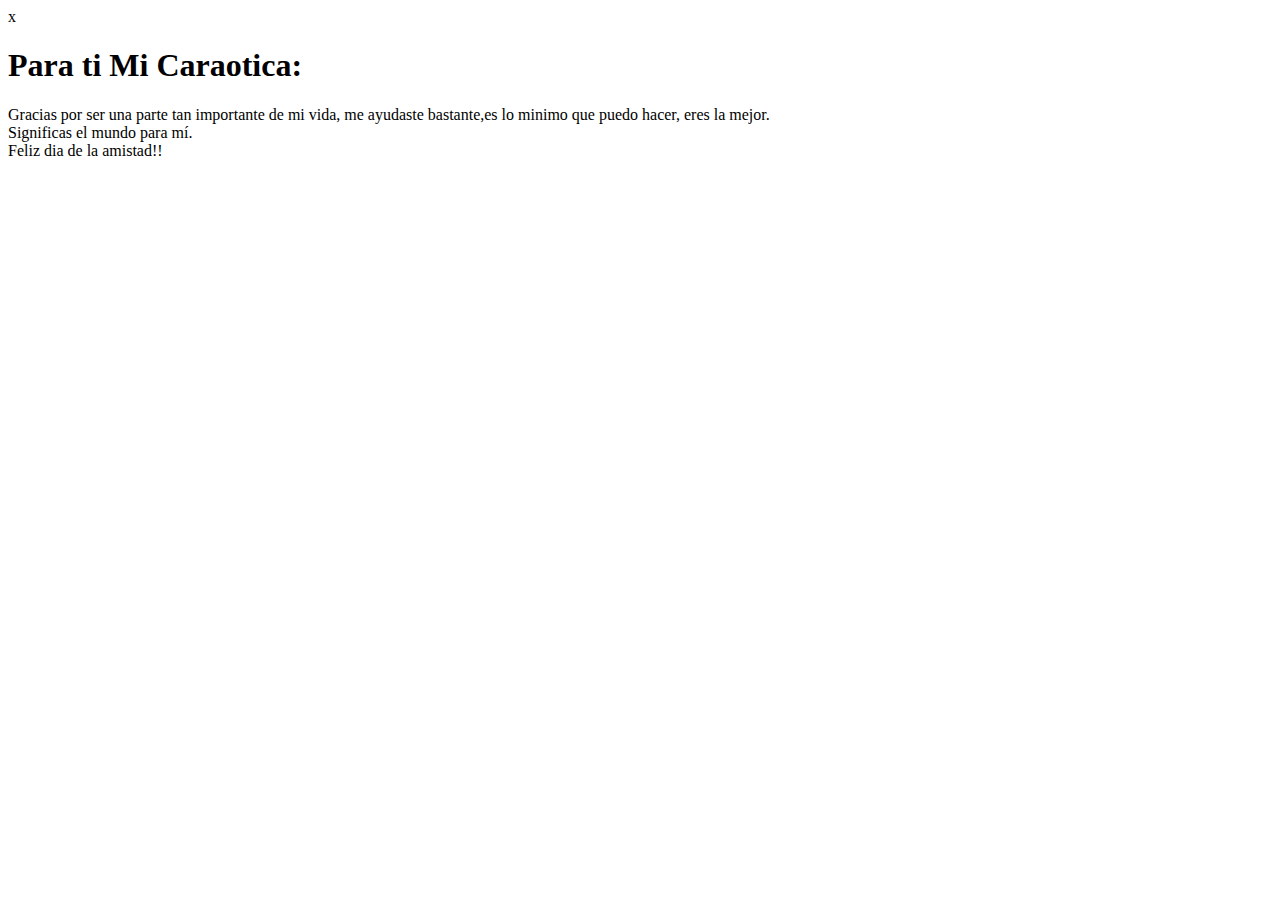
==== DATOS/FLORES.html @ 3b5635d1 "Update FLORES.html" ====
<!DOCTYPE html>
<html lang="en">
<head>
    <meta charset="UTF-8">
    <meta http-equiv="X-UA-Compatible" content="IE=edge">
    <meta name="viewport" content="width=device-width, initial-scale=1.0">
    <link rel="stylesheet" href="css/main.css">
    <link rel="icon" href="img/flowers.png" type="image/x-icon">
    <title>FLORES</title>
</head>

<body class="container">
    <audio src="/DATOS/img/Floricienta.mp3" autoplay loop>
    Tu navegador no soporta el elemento de audio.
    </audio>
    <div class="night"></div>
    <div class="flowers">
      <div class="flower flower--1">
        <div class="flower__leafs flower__leafs--1">
          <div class="flower__leaf flower__leaf--1"></div>
          <div class="flower__leaf flower__leaf--2"></div>
          <div class="flower__leaf flower__leaf--3"></div>
          <div class="flower__leaf flower__leaf--4"></div>
          <div class="flower__white-circle"></div>
  
          <div class="flower__light flower__light--1"></div>
          <div class="flower__light flower__light--2"></div>
          <div class="flower__light flower__light--3"></div>
          <div class="flower__light flower__light--4"></div>
          <div class="flower__light flower__light--5"></div>
          <div class="flower__light flower__light--6"></div>
          <div class="flower__light flower__light--7"></div>
          <div class="flower__light flower__light--8"></div>
        </div>
        <div class="flower__line">
          <div class="flower__line__leaf flower__line__leaf--1"></div>
          <div class="flower__line__leaf flower__line__leaf--2"></div>
          <div class="flower__line__leaf flower__line__leaf--3"></div>
          <div class="flower__line__leaf flower__line__leaf--4"></div>
          <div class="flower__line__leaf flower__line__leaf--5"></div>
          <div class="flower__line__leaf flower__line__leaf--6"></div>
        </div>
      </div>
  
      <div class="flower flower--2">
        <div class="flower__leafs flower__leafs--2">
          <div class="flower__leaf flower__leaf--1"></div>
          <div class="flower__leaf flower__leaf--2"></div>
          <div class="flower__leaf flower__leaf--3"></div>
          <div class="flower__leaf flower__leaf--4"></div>
          <div class="flower__white-circle"></div>
  
          <div class="flower__light flower__light--1"></div>
          <div class="flower__light flower__light--2"></div>
          <div class="flower__light flower__light--3"></div>
          <div class="flower__light flower__light--4"></div>
          <div class="flower__light flower__light--5"></div>
          <div class="flower__light flower__light--6"></div>
          <div class="flower__light flower__light--7"></div>
          <div class="flower__light flower__light--8"></div>
        </div>
        <div class="flower__line">
          <div class="flower__line__leaf flower__line__leaf--1"></div>
          <div class="flower__line__leaf flower__line__leaf--2"></div>
          <div class="flower__line__leaf flower__line__leaf--3"></div>
          <div class="flower__line__leaf flower__line__leaf--4"></div>
        </div>
      </div>
  
      <div class="flower flower--3">
        <div class="flower__leafs flower__leafs--3">
          <div class="flower__leaf flower__leaf--1"></div>
          <div class="flower__leaf flower__leaf--2"></div>
          <div class="flower__leaf flower__leaf--3"></div>
          <div class="flower__leaf flower__leaf--4"></div>
          <div class="flower__white-circle"></div>
  
          <div class="flower__light flower__light--1"></div>
          <div class="flower__light flower__light--2"></div>
          <div class="flower__light flower__light--3"></div>
          <div class="flower__light flower__light--4"></div>
          <div class="flower__light flower__light--5"></div>
          <div class="flower__light flower__light--6"></div>
          <div class="flower__light flower__light--7"></div>
          <div class="flower__light flower__light--8"></div>
        </div>
        <div class="flower__line">
          <div class="flower__line__leaf flower__line__leaf--1"></div>
          <div class="flower__line__leaf flower__line__leaf--2"></div>
          <div class="flower__line__leaf flower__line__leaf--3"></div>
          <div class="flower__line__leaf flower__line__leaf--4"></div>
        </div>
      </div>

      <!-- Nueva flor añadida -->
      <div class="flower flower--4">
        <div class="flower__leafs flower__leafs--4">
          <div class="flower__leaf flower__leaf--1"></div>
          <div class="flower__leaf flower__leaf--2"></div>
          <div class="flower__leaf flower__leaf--3"></div>
          <div class="flower__leaf flower__leaf--4"></div>
          <div class="flower__white-circle"></div>
  
          <div class="flower__light flower__light--1"></div>
          <div class="flower__light flower__light--2"></div>
          <div class="flower__light flower__light--3"></div>
          <div class="flower__light flower__light--4"></div>
          <div class="flower__light flower__light--5"></div>
          <div class="flower__light flower__light--6"></div>
          <div class="flower__light flower__light--7"></div>
          <div class="flower__light flower__light--8"></div>
        </div>
        <div class="flower__line">
          <div class="flower__line__leaf flower__line__leaf--1"></div>
          <div class="flower__line__leaf flower__line__leaf--2"></div>
          <div class="flower__line__leaf flower__line__leaf--3"></div>
          <div class="flower__line__leaf flower__line__leaf--4"></div>
        </div>
      </div>
  
      <div class="grow-ans" style="--d:1.2s">
        <div class="flower__g-long">
          <div class="flower__g-long__top"></div>
          <div class="flower__g-long__bottom"></div>
        </div>
      </div>
  
      <div class="growing-grass">
        <div class="flower__grass flower__grass--1">
          <div class="flower__grass--top"></div>
          <div class="flower__grass--bottom"></div>
          <div class="flower__grass__leaf flower__grass__leaf--1"></div>
          <div class="flower__grass__leaf flower__grass__leaf--2"></div>
          <div class="flower__grass__leaf flower__grass__leaf--3"></div>
          <div class="flower__grass__leaf flower__grass__leaf--4"></div>
          <div class="flower__grass__leaf flower__grass__leaf--5"></div>
          <div class="flower__grass__leaf flower__grass__leaf--6"></div>
          <div class="flower__grass__leaf flower__grass__leaf--7"></div>
          <div class="flower__grass__leaf flower__grass__leaf--8"></div>
          <div class="flower__grass__overlay"></div>
        </div>
      </div>
  
      <div class="grow-ans" style="--d:3.2s">
        <div class="flower__g-fr">
          <div class="leaf"></div>
          <div class="flower__g-fr__leaf flower__g-fr__leaf--1"></div>
          <div class="flower__g-fr__leaf flower__g-fr__leaf--2"></div>
          <div class="flower__g-fr__leaf flower__g-fr__leaf--3"></div>
          <div class="flower__g-fr__leaf flower__g-fr__leaf--4"></div>
          <div class="flower__g-fr__leaf flower__g-fr__leaf--5"></div>
          <div class="flower__g-fr__leaf flower__g-fr__leaf--6"></div>
          <div class="flower__g-fr__leaf flower__g-fr__leaf--7"></div>
          <div class="flower__g-fr__leaf flower__g-fr__leaf--8"></div>
        </div>
      </div>
  
      <div class="long-g long-g--0">
        <div class="grow-ans" style="--d:3s">
          <div class="leaf leaf--0"></div>
        </div>
        <div class="grow-ans" style="--d:2.2s">
          <div class="leaf leaf--1"></div>
        </div>
        <div class="grow-ans" style="--d:3.4s">
          <div class="leaf leaf--2"></div>
        </div>
        <div class="grow-ans" style="--d:3.6s">
          <div class="leaf leaf--3"></div>
        </div>
      </div>
  
      <div class="long-g long-g--1">
        <div class="grow-ans" style="--d:3.6s">
          <div class="leaf leaf--0"></div>
        </div>
        <div class="grow-ans" style="--d:3.8s">
          <div class="leaf leaf--1"></div>
        </div>
        <div class="grow-ans" style="--d:4s">
          <div class="leaf leaf--2"></div>
        </div>
        <div class="grow-ans" style="--d:4.2s">
          <div class="leaf leaf--3"></div>
        </div>
      </div>
  
      <div class="long-g long-g--2">
        <div class="grow-ans" style="--d:4s">
          <div class="leaf leaf--0"></div>
        </div>
        <div class="grow-ans" style="--d:4.2s">
          <div class="leaf leaf--1"></div>
        </div>
        <div class="grow-ans" style="--d:4.4s">
          <div class="leaf leaf--2"></div>
        </div>
        <div class="grow-ans" style="--d:4.6s">
          <div class="leaf leaf--3"></div>
        </div>
      </div>
  
      <div class="long-g long-g--3">
        <div class="grow-ans" style="--d:4s">
          <div class="leaf leaf--0"></div>
        </div>
        <div class="grow-ans" style="--d:4.2s">
          <div class="leaf leaf--1"></div>
        </div>
        <div class="grow-ans" style="--d:3s">
          <div class="leaf leaf--2"></div>
        </div>
        <div class="grow-ans" style="--d:3.6s">
          <div class="leaf leaf--3"></div>
        </div>
      </div>
  
      <div class="long-g long-g--4">
        <div class="grow-ans" style="--d:4s">
          <div class="leaf leaf--0"></div>
        </div>
        <div class="grow-ans" style="--d:4.2s">
          <div class="leaf leaf--1"></div>
        </div>
        <div class="grow-ans" style="--d:3s">
          <div class="leaf leaf--2"></div>
        </div>
        <div class="grow-ans" style="--d:3.6s">
          <div class="leaf leaf--3"></div>
        </div>
      </div>
  
      <div class="long-g long-g--5">
        <div class="grow-ans" style="--d:4s">
          <div class="leaf leaf--0"></div>
        </div>
        <div class="grow-ans" style="--d:4.2s">
          <div class="leaf leaf--1"></div>
        </div>
        <div class="grow-ans" style="--d:3s">
          <div class="leaf leaf--2"></div>
        </div>
        <div class="grow-ans" style="--d:3.6s">
          <div class="leaf leaf--3"></div>
        </div>
      </div>
  
      <div class="long-g long-g--6">
        <div class="grow-ans" style="--d:4.2s">
          <div class="leaf leaf--0"></div>
        </div>
        <div class="grow-ans" style="--d:4.4s">
          <div class="leaf leaf--1"></div>
        </div>
        <div class="grow-ans" style="--d:4.6s">
          <div class="leaf leaf--2"></div>
        </div>
        <div class="grow-ans" style="--d:4.8s">
          <div class="leaf leaf--3"></div>
        </div>
      </div>
  
      <div class="long-g long-g--7">
        <div class="grow-ans" style="--d:3s">
          <div class="leaf leaf--0"></div>
        </div>
        <div class="grow-ans" style="--d:3.2s">
          <div class="leaf leaf--1"></div>
        </div>
        <div class="grow-ans" style="--d:3.5s">
          <div class="leaf leaf--2"></div>
        </div>
        <div class="grow-ans" style="--d:3.6s">
          <div class="leaf leaf--3"></div>
        </div>
      </div>
        <div id="popup" bis_skin_checked="1" style="display: block;">
                <span id="closeBtn" onclick="closePopup()">x</span>
                <div bis_skin_checked="1">
                    <h1>Para ti Mi Caraotica:</h1>
                    <p>Gracias por ser una parte tan importante de mi vida, me ayudaste bastante,es lo minimo que puedo
                        hacer, eres la mejor. <br> Significas el mundo para
                        mí. <br> Feliz dia de la amistad!!</p>
                </div>
            </div>
    </div>
    <script src="main.js"></script>
  </body>
</html>
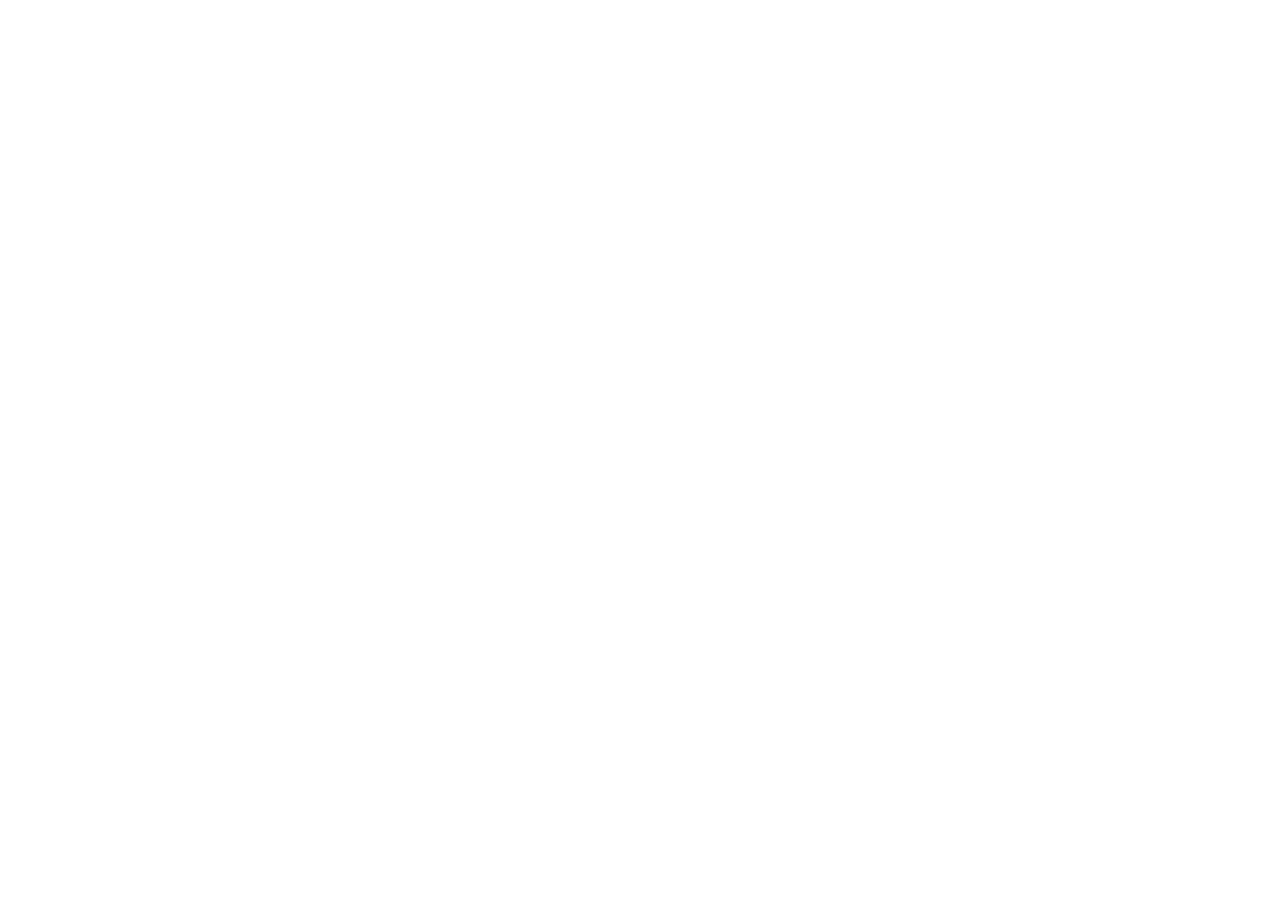
==== commit 23aadc92: "Update FLORES.html" ====
--- a/DATOS/FLORES.html
+++ b/DATOS/FLORES.html
@@ -274,14 +274,6 @@
           <div class="leaf leaf--3"></div>
         </div>
       </div>
-        <div id="popup" bis_skin_checked="1" style="display: block;">
-                <span id="closeBtn" onclick="closePopup()">x</span>
-                <div bis_skin_checked="1">
-                    <h1>Para ti Mi Caraotica:</h1>
-                    <p>Gracias por ser una parte tan importante de mi vida, me ayudaste bastante,es lo minimo que puedo
-                        hacer, eres la mejor. <br> Significas el mundo para
-                        mí. <br> Feliz dia de la amistad!!</p>
-                </div>
             </div>
     </div>
     <script src="main.js"></script>
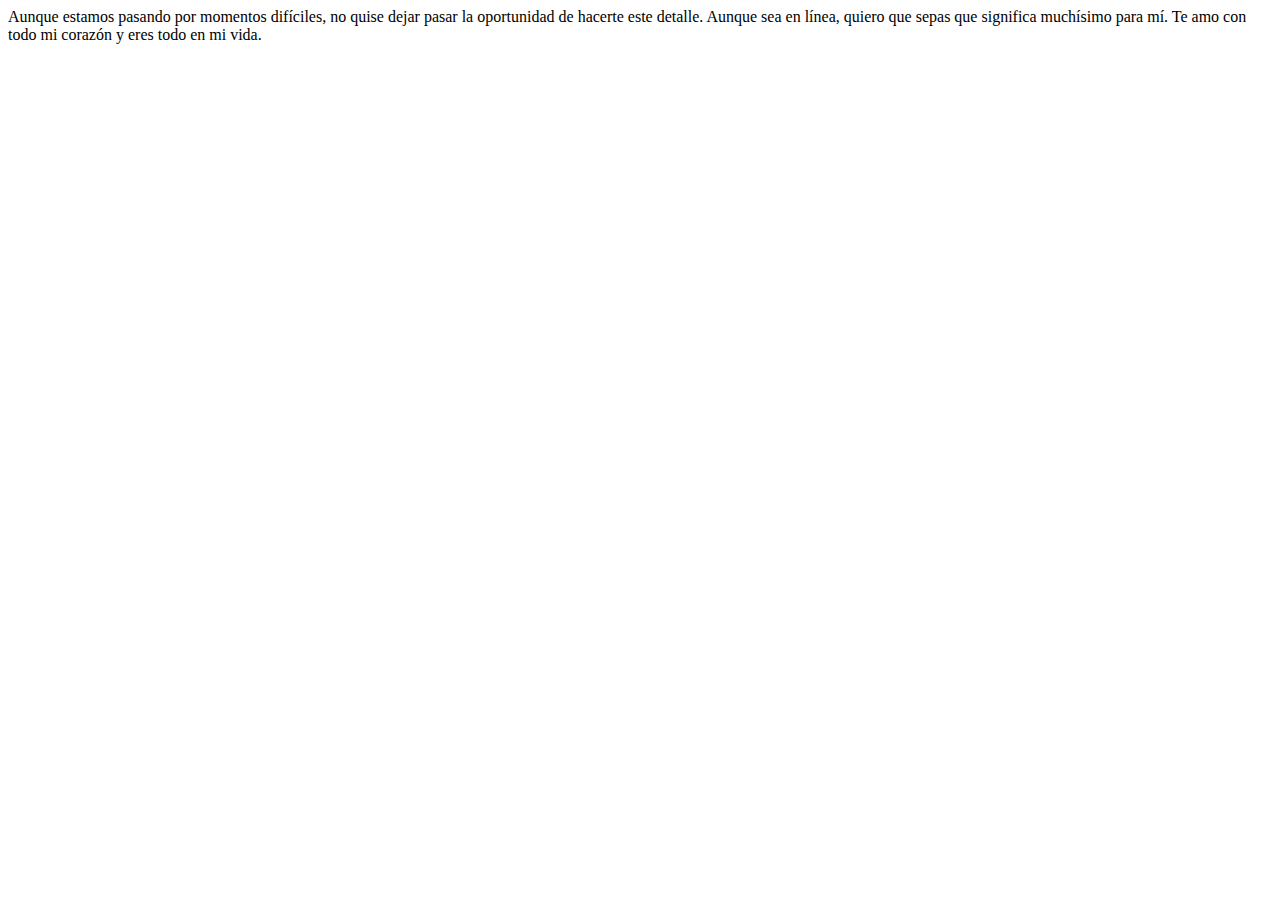
==== commit 3c22389c: "Update FLORES.html" ====
--- a/DATOS/FLORES.html
+++ b/DATOS/FLORES.html
@@ -277,5 +277,8 @@
             </div>
     </div>
     <script src="main.js"></script>
+    <div class="dedicatoria">
+    Aunque estamos pasando por momentos difíciles, no quise dejar pasar la oportunidad de hacerte este detalle. Aunque sea en línea, quiero que sepas que significa muchísimo para mí. Te amo con todo mi corazón y eres todo en mi vida.
+</div>
   </body>
 </html>
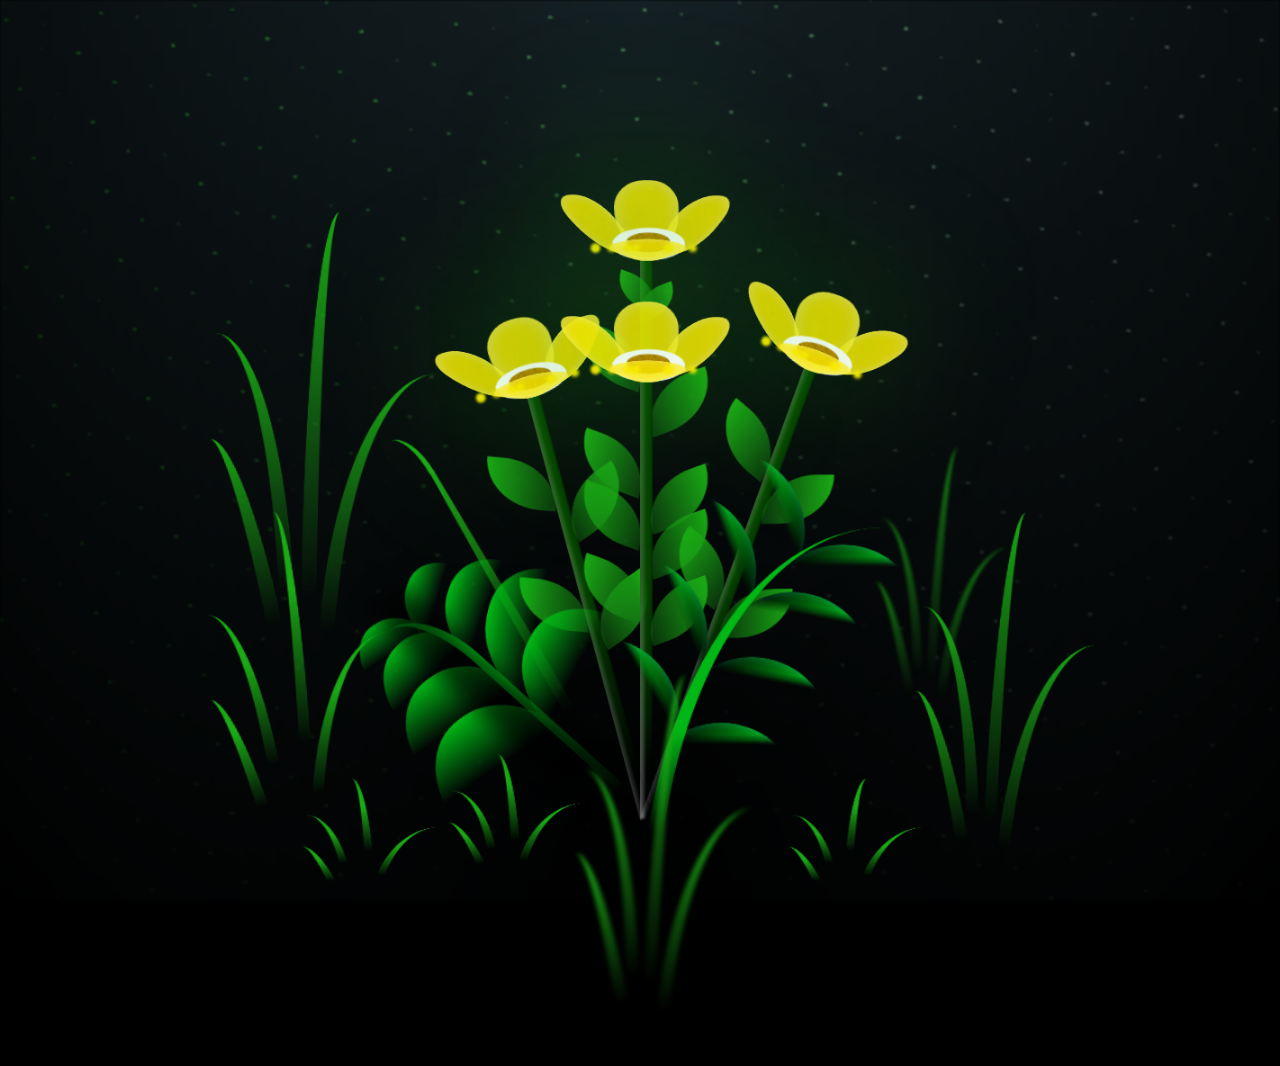
==== commit 0a0b6cd4: "Update FLORES.html" ====
--- a/DATOS/FLORES.html
+++ b/DATOS/FLORES.html
@@ -275,10 +275,5 @@
         </div>
       </div>
             </div>
-    </div>
-    <script src="main.js"></script>
-    <div class="dedicatoria">
-    Aunque estamos pasando por momentos difíciles, no quise dejar pasar la oportunidad de hacerte este detalle. Aunque sea en línea, quiero que sepas que significa muchísimo para mí. Te amo con todo mi corazón y eres todo en mi vida.
-</div>
   </body>
 </html>
--- a/DATOS/css/main.css
+++ b/DATOS/css/main.css
@@ -0,0 +1,1352 @@
+*,
+*::after,
+*::before {
+  padding: 0;
+  margin: 0;
+  box-sizing: border-box;
+}
+
+:root {
+  --dark-color: #000;
+}
+
+body {
+  display: flex;
+  align-items: flex-end;
+  justify-content: center;
+  min-height: 100vh;
+  background-color: var(--dark-color);
+  overflow: hidden;
+  perspective: 1000px;
+}
+
+.night {
+  position: fixed;
+  left: 50%;
+  top: 0;
+  transform: translateX(-50%);
+  width: 100%;
+  height: 100%;
+  filter: blur(0.1vmin);
+  background-image: radial-gradient(ellipse at top, transparent 0%, var(--dark-color)), 
+  radial-gradient(ellipse at bottom, var(--dark-color), rgba(145, 233, 255, 0.2)), 
+  repeating-linear-gradient(220deg, rgb(0, 0, 0) 0px, rgb(0, 0, 0) 19px, transparent 19px, 
+  transparent 22px), repeating-linear-gradient(189deg, rgb(0, 0, 0) 0px, rgb(0, 0, 0) 19px, 
+  transparent 19px, transparent 22px), repeating-linear-gradient(148deg, rgb(0, 0, 0) 0px, 
+  rgb(0, 0, 0) 19px, transparent 19px, transparent 22px), linear-gradient(90deg, rgb(21, 255, 0), 
+  rgb(240, 240, 240));
+}
+
+.flowers {
+  position: relative;
+  transform: scale(0.9);
+}
+
+.flower {
+  position: absolute;
+  bottom: 10vmin;
+  transform-origin: bottom center;
+  z-index: 10;
+  --fl-speed: 0.8s;
+}
+.flower--1 {
+  -webkit-animation: moving-flower-1 4s linear infinite;
+          animation: moving-flower-1 4s linear infinite;
+}
+.flower--1 .flower__line {
+  height: 70vmin;
+  -webkit-animation-delay: 0.3s;
+          animation-delay: 0.3s;
+}
+.flower--1 .flower__line__leaf--1 {
+  -webkit-animation: blooming-leaf-right var(--fl-speed) 1.6s backwards;
+          animation: blooming-leaf-right var(--fl-speed) 1.6s backwards;
+}
+.flower--1 .flower__line__leaf--2 {
+  -webkit-animation: blooming-leaf-right var(--fl-speed) 1.4s backwards;
+          animation: blooming-leaf-right var(--fl-speed) 1.4s backwards;
+}
+.flower--1 .flower__line__leaf--3 {
+  -webkit-animation: blooming-leaf-left var(--fl-speed) 1.2s backwards;
+          animation: blooming-leaf-left var(--fl-speed) 1.2s backwards;
+}
+.flower--1 .flower__line__leaf--4 {
+  -webkit-animation: blooming-leaf-left var(--fl-speed) 1s backwards;
+          animation: blooming-leaf-left var(--fl-speed) 1s backwards;
+}
+.flower--1 .flower__line__leaf--5 {
+  -webkit-animation: blooming-leaf-right var(--fl-speed) 1.8s backwards;
+          animation: blooming-leaf-right var(--fl-speed) 1.8s backwards;
+}
+.flower--1 .flower__line__leaf--6 {
+  -webkit-animation: blooming-leaf-left var(--fl-speed) 2s backwards;
+          animation: blooming-leaf-left var(--fl-speed) 2s backwards;
+}
+.flower--2 {
+  left: 50%;
+  transform: rotate(20deg);
+  -webkit-animation: moving-flower-2 4s linear infinite;
+          animation: moving-flower-2 4s linear infinite;
+}
+.flower--2 .flower__line {
+  height: 60vmin;
+  -webkit-animation-delay: 0.6s;
+          animation-delay: 0.6s;
+}
+.flower--2 .flower__line__leaf--1 {
+  -webkit-animation: blooming-leaf-right var(--fl-speed) 1.9s backwards;
+          animation: blooming-leaf-right var(--fl-speed) 1.9s backwards;
+}
+.flower--2 .flower__line__leaf--2 {
+  -webkit-animation: blooming-leaf-right var(--fl-speed) 1.7s backwards;
+          animation: blooming-leaf-right var(--fl-speed) 1.7s backwards;
+}
+.flower--2 .flower__line__leaf--3 {
+  -webkit-animation: blooming-leaf-left var(--fl-speed) 1.5s backwards;
+          animation: blooming-leaf-left var(--fl-speed) 1.5s backwards;
+}
+.flower--2 .flower__line__leaf--4 {
+  -webkit-animation: blooming-leaf-left var(--fl-speed) 1.3s backwards;
+          animation: blooming-leaf-left var(--fl-speed) 1.3s backwards;
+}
+.flower--3 {
+  left: 50%;
+  transform: rotate(-15deg);
+  -webkit-animation: moving-flower-3 4s linear infinite;
+          animation: moving-flower-3 4s linear infinite;
+}
+.flower--3 .flower__line {
+  -webkit-animation-delay: 0.9s;
+          animation-delay: 0.9s;
+}
+.flower--3 .flower__line__leaf--1 {
+  -webkit-animation: blooming-leaf-right var(--fl-speed) 2.5s backwards;
+          animation: blooming-leaf-right var(--fl-speed) 2.5s backwards;
+}
+.flower--3 .flower__line__leaf--2 {
+  -webkit-animation: blooming-leaf-right var(--fl-speed) 2.3s backwards;
+          animation: blooming-leaf-right var(--fl-speed) 2.3s backwards;
+}
+.flower--3 .flower__line__leaf--3 {
+  -webkit-animation: blooming-leaf-left var(--fl-speed) 2.1s backwards;
+          animation: blooming-leaf-left var(--fl-speed) 2.1s backwards;
+}
+.flower--3 .flower__line__leaf--4 {
+  -webkit-animation: blooming-leaf-left var(--fl-speed) 1.9s backwards;
+          animation: blooming-leaf-left var(--fl-speed) 1.9s backwards;
+}
+.flower__leafs {
+  position: relative;
+  -webkit-animation: blooming-flower 2s backwards;
+          animation: blooming-flower 2s backwards;
+}
+.flower__leafs--1 {
+  -webkit-animation-delay: 1.1s;
+          animation-delay: 1.1s;
+}
+.flower__leafs--2 {
+  -webkit-animation-delay: 1.4s;
+          animation-delay: 1.4s;
+}
+.flower__leafs--3 {
+  -webkit-animation-delay: 1.7s;
+          animation-delay: 1.7s;
+}
+.flower__leafs::after {
+  content: "";
+  position: absolute;
+  left: 0;
+  top: 0;
+  transform: translate(-50%, -100%);
+  width: 8vmin;
+  height: 8vmin;
+  background-color: #1aaa15;
+  filter: blur(10vmin);
+}
+.flower__leaf {
+  position: absolute;
+  bottom: 0;
+  left: 50%;
+  width: 8vmin;
+  height: 11vmin;
+  border-radius: 51% 49% 47% 53%/44% 45% 55% 69%;
+  background-color: #1aaa15;
+  background-image: linear-gradient(to top, #fce700, #fce700);
+  transform-origin: bottom center;
+  opacity: 0.9;
+  box-shadow: inset 0 0 2vmin rgba(255, 255, 255, 0.5);
+}
+.flower__leaf--1 {
+  transform: translate(-10%, 1%) rotateY(40deg) rotateX(-50deg);
+}
+.flower__leaf--2 {
+  transform: translate(-50%, -4%) rotateX(40deg);
+}
+.flower__leaf--3 {
+  transform: translate(-90%, 0%) rotateY(45deg) rotateX(50deg);
+}
+.flower__leaf--4 {
+  width: 8vmin;
+  height: 8vmin;
+  transform-origin: bottom left;
+  border-radius: 4vmin 10vmin 4vmin 4vmin;
+  transform: translate(0%, 18%) rotateX(70deg) rotate(-43deg);
+  background-image: linear-gradient(to top, #fce700, #fce700);
+  z-index: 1;
+  opacity: 0.8;
+}
+.flower__white-circle {
+  position: absolute;
+  left: -3.5vmin;
+  top: -3vmin;
+  width: 9vmin;
+  height: 4vmin;
+  border-radius: 50%;
+  background-color: #ffffff;
+}
+.flower__white-circle::after {
+  content: "";
+  position: absolute;
+  left: 50%;
+  top: 45%;
+  transform: translate(-50%, -50%);
+  width: 60%;
+  height: 60%;
+  border-radius: inherit;
+  background-image: repeating-linear-gradient(135deg, rgba(0, 0, 0, 0.03) 0px, 
+  rgba(0, 0, 0, 0.03) 1px, transparent 1px, transparent 12px), repeating-linear-gradient(45deg, 
+  rgba(0, 0, 0, 0.03) 0px, rgba(0, 0, 0, 0.03) 1px, transparent 1px, transparent 12px), 
+  repeating-linear-gradient(67.5deg, rgba(0, 0, 0, 0.03) 0px, rgba(0, 0, 0, 0.03) 1px, 
+  transparent 1px, transparent 12px), repeating-linear-gradient(135deg, rgba(0, 0, 0, 0.03) 0px, 
+  rgba(0, 0, 0, 0.03) 1px, transparent 1px, transparent 12px), repeating-linear-gradient(45deg, 
+  rgba(0, 0, 0, 0.03) 0px, rgba(0, 0, 0, 0.03) 1px, transparent 1px, transparent 12px), 
+  repeating-linear-gradient(112.5deg, rgba(0, 0, 0, 0.03) 0px, rgba(0, 0, 0, 0.03) 1px, 
+  transparent 1px, transparent 12px), repeating-linear-gradient(112.5deg, rgba(0, 0, 0, 0.03) 0px, 
+  rgba(0, 0, 0, 0.03) 1px, transparent 1px, transparent 12px), repeating-linear-gradient(45deg, 
+  rgba(0, 0, 0, 0.03) 0px, rgba(0, 0, 0, 0.03) 1px, transparent 1px, transparent 12px), 
+  repeating-linear-gradient(22.5deg, rgba(0, 0, 0, 0.03) 0px, rgba(0, 0, 0, 0.03) 1px, 
+  transparent 1px, transparent 12px), repeating-linear-gradient(45deg, rgba(0, 0, 0, 0.03) 0px, 
+  rgba(0, 0, 0, 0.03) 1px, transparent 1px, transparent 12px), repeating-linear-gradient(22.5deg, 
+  rgba(0, 0, 0, 0.03) 0px, rgba(0, 0, 0, 0.03) 1px, transparent 1px, transparent 12px), 
+  repeating-linear-gradient(135deg, rgba(0, 0, 0, 0.03) 0px, rgba(0, 0, 0, 0.03) 1px, 
+  transparent 1px, transparent 12px), repeating-linear-gradient(157.5deg, rgba(0, 0, 0, 0.03) 0px, 
+  rgba(0, 0, 0, 0.03) 1px, transparent 1px, transparent 12px), repeating-linear-gradient(67.5deg, 
+  rgba(0, 0, 0, 0.03) 0px, rgba(0, 0, 0, 0.03) 1px, transparent 1px, transparent 12px), 
+  repeating-linear-gradient(67.5deg, rgba(0, 0, 0, 0.03) 0px, rgba(0, 0, 0, 0.03) 1px, 
+  transparent 1px, transparent 12px), linear-gradient(90deg, rgb(190, 133, 0), rgb(190, 133, 0));
+}
+.flower__line {
+  height: 55vmin;
+  width: 1.5vmin;
+  background-image: linear-gradient(to left, rgba(0, 0, 0, 0.2), transparent, 
+  rgba(255, 255, 255, 0.2)), linear-gradient(to top, transparent 10%, #064600, #064600);
+  box-shadow: inset 0 0 2px rgba(0, 0, 0, 0.5);
+  -webkit-animation: grow-flower-tree 4s backwards;
+          animation: grow-flower-tree 4s backwards;
+}
+.flower__line__leaf {
+  --w: 7vmin;
+  --h: calc(var(--w) + 2vmin);
+  position: absolute;
+  top: 20%;
+  left: 90%;
+  width: var(--w);
+  height: var(--h);
+  border-top-right-radius: var(--h);
+  border-bottom-left-radius: var(--h);
+  background-image: linear-gradient(to top, rgba(20, 122, 20, 0.4), #1aaa15);
+}
+.flower__line__leaf--1 {
+  transform: rotate(70deg) rotateY(30deg);
+}
+.flower__line__leaf--2 {
+  top: 45%;
+  transform: rotate(70deg) rotateY(30deg);
+}
+.flower__line__leaf--3, .flower__line__leaf--4, .flower__line__leaf--6 {
+  border-top-right-radius: 0;
+  border-bottom-left-radius: 0;
+  border-top-left-radius: var(--h);
+  border-bottom-right-radius: var(--h);
+  left: -460%;
+  top: 12%;
+  transform: rotate(-70deg) rotateY(30deg);
+}
+.flower__line__leaf--4 {
+  top: 40%;
+}
+.flower__line__leaf--5 {
+  top: 0;
+  transform-origin: left;
+  transform: rotate(70deg) rotateY(30deg) scale(0.6);
+}
+.flower__line__leaf--6 {
+  top: -2%;
+  left: -450%;
+  transform-origin: right;
+  transform: rotate(-70deg) rotateY(30deg) scale(0.6);
+}
+.flower__light {
+  position: absolute;
+  bottom: 0vmin;
+  width: 1vmin;
+  height: 1vmin;
+  background-color: rgb(255, 251, 0);
+  border-radius: 50%;
+  filter: blur(0.2vmin);
+  -webkit-animation: light-ans 4s linear infinite backwards;
+          animation: light-ans 4s linear infinite backwards;
+}
+.flower__light:nth-child(odd) {
+  background-color: #fce700;
+}
+.flower__light--1 {
+  left: -2vmin;
+  -webkit-animation-delay: 1s;
+          animation-delay: 1s;
+}
+.flower__light--2 {
+  left: 3vmin;
+  -webkit-animation-delay: 0.5s;
+          animation-delay: 0.5s;
+}
+.flower__light--3 {
+  left: -6vmin;
+  -webkit-animation-delay: 0.3s;
+          animation-delay: 0.3s;
+}
+.flower__light--4 {
+  left: 6vmin;
+  -webkit-animation-delay: 0.9s;
+          animation-delay: 0.9s;
+}
+.flower__light--5 {
+  left: -1vmin;
+  -webkit-animation-delay: 1.5s;
+          animation-delay: 1.5s;
+}
+.flower__light--6 {
+  left: -4vmin;
+  -webkit-animation-delay: 3s;
+          animation-delay: 3s;
+}
+.flower__light--7 {
+  left: 3vmin;
+  -webkit-animation-delay: 2s;
+          animation-delay: 2s;
+}
+.flower__light--8 {
+  left: -6vmin;
+  -webkit-animation-delay: 3.5s;
+          animation-delay: 3.5s;
+}
+.flower__grass {
+  --c: #00b815;
+  --line-w: 1.5vmin;
+  position: absolute;
+  bottom: 12vmin;
+  left: -7vmin;
+  display: flex;
+  flex-direction: column;
+  align-items: flex-end;
+  z-index: 20;
+  transform-origin: bottom center;
+  transform: rotate(-48deg) rotateY(40deg);
+}
+.flower__grass--1 {
+  -webkit-animation: moving-grass 2s linear infinite;
+          animation: moving-grass 2s linear infinite;
+}
+.flower__grass--2 {
+  left: 2vmin;
+  bottom: 10vmin;
+  transform: scale(0.5) rotate(75deg) rotateX(10deg) rotateY(-200deg);
+  opacity: 0.8;
+  z-index: 0;
+  -webkit-animation: moving-grass--2 1.5s linear infinite;
+          animation: moving-grass--2 1.5s linear infinite;
+}
+.flower__grass--top {
+  width: 7vmin;
+  height: 10vmin;
+  border-top-right-radius: 100%;
+  border-right: var(--line-w) solid var(--c);
+  transform-origin: bottom center;
+  transform: rotate(-2deg);
+}
+.flower__grass--bottom {
+  margin-top: -2px;
+  width: var(--line-w);
+  height: 25vmin;
+  background-image: linear-gradient(to top, transparent, var(--c));
+}
+.flower__grass__leaf {
+  --size: 10vmin;
+  position: absolute;
+  width: calc(var(--size) * 2.1);
+  height: var(--size);
+  border-top-left-radius: var(--size);
+  border-top-right-radius: var(--size);
+  background-image: linear-gradient(to top, transparent, transparent 30%, var(--c));
+  z-index: 100;
+}
+.flower__grass__leaf--1 {
+  top: -6%;
+  left: 30%;
+  --size: 6vmin;
+  transform: rotate(-20deg);
+  -webkit-animation: growing-grass-ans--1 2s 2.6s backwards;
+          animation: growing-grass-ans--1 2s 2.6s backwards;
+}
+@-webkit-keyframes growing-grass-ans--1 {
+  0% {
+    transform-origin: bottom left;
+    transform: rotate(-20deg) scale(0);
+  }
+}
+@keyframes growing-grass-ans--1 {
+  0% {
+    transform-origin: bottom left;
+    transform: rotate(-20deg) scale(0);
+  }
+}
+.flower__grass__leaf--2 {
+  top: -5%;
+  left: -110%;
+  --size: 6vmin;
+  transform: rotate(10deg);
+  -webkit-animation: growing-grass-ans--2 2s 2.4s linear backwards;
+          animation: growing-grass-ans--2 2s 2.4s linear backwards;
+}
+@-webkit-keyframes growing-grass-ans--2 {
+  0% {
+    transform-origin: bottom right;
+    transform: rotate(10deg) scale(0);
+  }
+}
+@keyframes growing-grass-ans--2 {
+  0% {
+    transform-origin: bottom right;
+    transform: rotate(10deg) scale(0);
+  }
+}
+.flower__grass__leaf--3 {
+  top: 5%;
+  left: 60%;
+  --size: 8vmin;
+  transform: rotate(-18deg) rotateX(-20deg);
+  -webkit-animation: growing-grass-ans--3 2s 2.2s linear backwards;
+          animation: growing-grass-ans--3 2s 2.2s linear backwards;
+}
+@-webkit-keyframes growing-grass-ans--3 {
+  0% {
+    transform-origin: bottom left;
+    transform: rotate(-18deg) rotateX(-20deg) scale(0);
+  }
+}
+@keyframes growing-grass-ans--3 {
+  0% {
+    transform-origin: bottom left;
+    transform: rotate(-18deg) rotateX(-20deg) scale(0);
+  }
+}
+.flower__grass__leaf--4 {
+  top: 6%;
+  left: -135%;
+  --size: 8vmin;
+  transform: rotate(2deg);
+  -webkit-animation: growing-grass-ans--4 2s 2s linear backwards;
+          animation: growing-grass-ans--4 2s 2s linear backwards;
+}
+@-webkit-keyframes growing-grass-ans--4 {
+  0% {
+    transform-origin: bottom right;
+    transform: rotate(2deg) scale(0);
+  }
+}
+@keyframes growing-grass-ans--4 {
+  0% {
+    transform-origin: bottom right;
+    transform: rotate(2deg) scale(0);
+  }
+}
+.flower__grass__leaf--5 {
+  top: 20%;
+  left: 60%;
+  --size: 10vmin;
+  transform: rotate(-24deg) rotateX(-20deg);
+  -webkit-animation: growing-grass-ans--5 2s 1.8s linear backwards;
+          animation: growing-grass-ans--5 2s 1.8s linear backwards;
+}
+@-webkit-keyframes growing-grass-ans--5 {
+  0% {
+    transform-origin: bottom left;
+    transform: rotate(-24deg) rotateX(-20deg) scale(0);
+  }
+}
+@keyframes growing-grass-ans--5 {
+  0% {
+    transform-origin: bottom left;
+    transform: rotate(-24deg) rotateX(-20deg) scale(0);
+  }
+}
+.flower__grass__leaf--6 {
+  top: 22%;
+  left: -180%;
+  --size: 10vmin;
+  transform: rotate(10deg);
+  -webkit-animation: growing-grass-ans--6 2s 1.6s linear backwards;
+          animation: growing-grass-ans--6 2s 1.6s linear backwards;
+}
+@-webkit-keyframes growing-grass-ans--6 {
+  0% {
+    transform-origin: bottom right;
+    transform: rotate(10deg) scale(0);
+  }
+}
+@keyframes growing-grass-ans--6 {
+  0% {
+    transform-origin: bottom right;
+    transform: rotate(10deg) scale(0);
+  }
+}
+.flower__grass__leaf--7 {
+  top: 39%;
+  left: 70%;
+  --size: 10vmin;
+  transform: rotate(-10deg);
+  -webkit-animation: growing-grass-ans--7 2s 1.4s linear backwards;
+          animation: growing-grass-ans--7 2s 1.4s linear backwards;
+}
+@-webkit-keyframes growing-grass-ans--7 {
+  0% {
+    transform-origin: bottom left;
+    transform: rotate(-10deg) scale(0);
+  }
+}
+@keyframes growing-grass-ans--7 {
+  0% {
+    transform-origin: bottom left;
+    transform: rotate(-10deg) scale(0);
+  }
+}
+.flower__grass__leaf--8 {
+  top: 40%;
+  left: -215%;
+  --size: 11vmin;
+  transform: rotate(10deg);
+  -webkit-animation: growing-grass-ans--8 2s 1.2s linear backwards;
+          animation: growing-grass-ans--8 2s 1.2s linear backwards;
+}
+@-webkit-keyframes growing-grass-ans--8 {
+  0% {
+    transform-origin: bottom right;
+    transform: rotate(10deg) scale(0);
+  }
+}
+@keyframes growing-grass-ans--8 {
+  0% {
+    transform-origin: bottom right;
+    transform: rotate(10deg) scale(0);
+  }
+}
+.flower__grass__overlay {
+  position: absolute;
+  top: -10%;
+  right: 0%;
+  width: 100%;
+  height: 100%;
+  background-color: rgba(0, 0, 0, 0.6);
+  filter: blur(1.5vmin);
+  z-index: 100;
+}
+.flower__g-long {
+  --w: 2vmin;
+  --h: 6vmin;
+  --c: #1aaa15;
+  position: absolute;
+  bottom: 10vmin;
+  left: -3vmin;
+  transform-origin: bottom center;
+  transform: rotate(-30deg) rotateY(-20deg);
+  display: flex;
+  flex-direction: column;
+  align-items: flex-end;
+  -webkit-animation: flower-g-long-ans 3s linear infinite;
+          animation: flower-g-long-ans 3s linear infinite;
+}
+@-webkit-keyframes flower-g-long-ans {
+  0%, 100% {
+    transform: rotate(-30deg) rotateY(-20deg);
+  }
+  50% {
+    transform: rotate(-32deg) rotateY(-20deg);
+  }
+}
+@keyframes flower-g-long-ans {
+  0%, 100% {
+    transform: rotate(-30deg) rotateY(-20deg);
+  }
+  50% {
+    transform: rotate(-32deg) rotateY(-20deg);
+  }
+}
+.flower__g-long__top {
+  top: calc(var(--h) * -1);
+  width: calc(var(--w) + 1vmin);
+  height: var(--h);
+  border-top-right-radius: 100%;
+  border-right: 0.7vmin solid var(--c);
+  transform: translate(-0.7vmin, 1vmin);
+}
+.flower__g-long__bottom {
+  width: var(--w);
+  height: 50vmin;
+  transform-origin: bottom center;
+  background-image: linear-gradient(to top, transparent 30%, var(--c));
+  box-shadow: inset 0 0 2px rgba(0, 0, 0, 0.5);
+  -webkit-clip-path: polygon(35% 0, 65% 1%, 100% 100%, 0% 100%);
+          clip-path: polygon(35% 0, 65% 1%, 100% 100%, 0% 100%);
+}
+.flower__g-right {
+  position: absolute;
+  bottom: 6vmin;
+  left: -2vmin;
+  transform-origin: bottom left;
+  transform: rotate(20deg);
+}
+.flower__g-right .leaf {
+  width: 30vmin;
+  height: 50vmin;
+  border-top-left-radius: 100%;
+  border-left: 2vmin solid #00b815;
+  background-image: linear-gradient(to bottom, transparent, var(--dark-color) 60%);
+  -webkit-mask-image: linear-gradient(to top, transparent 30%, #00b815 60%);
+}
+.flower__g-right--1 {
+  -webkit-animation: flower-g-right-ans 2.5s linear infinite;
+          animation: flower-g-right-ans 2.5s linear infinite;
+}
+.flower__g-right--2 {
+  left: 5vmin;
+  transform: rotateY(-180deg);
+  -webkit-animation: flower-g-right-ans--2 3s linear infinite;
+          animation: flower-g-right-ans--2 3s linear infinite;
+}
+.flower__g-right--2 .leaf {
+  height: 75vmin;
+  filter: blur(0.3vmin);
+  opacity: 0.8;
+}
+@-webkit-keyframes flower-g-right-ans {
+  0%, 100% {
+    transform: rotate(20deg);
+  }
+  50% {
+    transform: rotate(24deg) rotateX(-20deg);
+  }
+}
+@keyframes flower-g-right-ans {
+  0%, 100% {
+    transform: rotate(20deg);
+  }
+  50% {
+    transform: rotate(24deg) rotateX(-20deg);
+  }
+}
+@-webkit-keyframes flower-g-right-ans--2 {
+  0%, 100% {
+    transform: rotateY(-180deg) rotate(0deg) rotateX(-20deg);
+  }
+  50% {
+    transform: rotateY(-180deg) rotate(6deg) rotateX(-20deg);
+  }
+}
+@keyframes flower-g-right-ans--2 {
+  0%, 100% {
+    transform: rotateY(-180deg) rotate(0deg) rotateX(-20deg);
+  }
+  50% {
+    transform: rotateY(-180deg) rotate(6deg) rotateX(-20deg);
+  }
+}
+.flower__g-front {
+  position: absolute;
+  bottom: 6vmin;
+  left: 2.5vmin;
+  z-index: 100;
+  transform-origin: bottom center;
+  transform: rotate(-28deg) rotateY(30deg) scale(1.04);
+  -webkit-animation: flower__g-front-ans 2s linear infinite;
+          animation: flower__g-front-ans 2s linear infinite;
+}
+@-webkit-keyframes flower__g-front-ans {
+  0%, 100% {
+    transform: rotate(-28deg) rotateY(30deg) scale(1.04);
+  }
+  50% {
+    transform: rotate(-35deg) rotateY(40deg) scale(1.04);
+  }
+}
+@keyframes flower__g-front-ans {
+  0%, 100% {
+    transform: rotate(-28deg) rotateY(30deg) scale(1.04);
+  }
+  50% {
+    transform: rotate(-35deg) rotateY(40deg) scale(1.04);
+  }
+}
+.flower__g-front__line {
+  width: 0.3vmin;
+  height: 20vmin;
+  background-image: linear-gradient(to top, transparent, #00b815, transparent 100%);
+  position: relative;
+}
+.flower__g-front__leaf-wrapper {
+  position: absolute;
+  top: 0;
+  left: 0;
+  transform-origin: bottom left;
+  transform: rotate(10deg);
+}
+.flower__g-front__leaf-wrapper:nth-child(even) {
+  left: 0vmin;
+  transform: rotateY(-180deg) rotate(5deg);
+  -webkit-animation: flower__g-front__leaf-left-ans 1s ease-in backwards;
+          animation: flower__g-front__leaf-left-ans 1s ease-in backwards;
+}
+.flower__g-front__leaf-wrapper:nth-child(odd) {
+  -webkit-animation: flower__g-front__leaf-ans 1s ease-in backwards;
+          animation: flower__g-front__leaf-ans 1s ease-in backwards;
+}
+.flower__g-front__leaf-wrapper--1 {
+  top: -8vmin;
+  transform: scale(0.7);
+  -webkit-animation: flower__g-front__leaf-ans 1s 5.5s ease-in backwards !important;
+          animation: flower__g-front__leaf-ans 1s 5.5s ease-in backwards !important;
+}
+.flower__g-front__leaf-wrapper--2 {
+  top: -8vmin;
+  transform: rotateY(-180deg) scale(0.7) !important;
+  -webkit-animation: flower__g-front__leaf-left-ans-2 1s 4.6s ease-in backwards !important;
+          animation: flower__g-front__leaf-left-ans-2 1s 4.6s ease-in backwards !important;
+}
+.flower__g-front__leaf-wrapper--3 {
+  top: -3vmin;
+  -webkit-animation: flower__g-front__leaf-ans 1s 4.6s ease-in backwards;
+          animation: flower__g-front__leaf-ans 1s 4.6s ease-in backwards;
+}
+.flower__g-front__leaf-wrapper--4 {
+  top: -3vmin;
+  transform: rotateY(-180deg) scale(0.9) !important;
+  -webkit-animation: flower__g-front__leaf-left-ans-2 1s 4.6s ease-in backwards !important;
+          animation: flower__g-front__leaf-left-ans-2 1s 4.6s ease-in backwards !important;
+}
+@-webkit-keyframes flower__g-front__leaf-left-ans-2 {
+  0% {
+    transform: rotateY(-180deg) scale(0);
+  }
+}
+@keyframes flower__g-front__leaf-left-ans-2 {
+  0% {
+    transform: rotateY(-180deg) scale(0);
+  }
+}
+.flower__g-front__leaf-wrapper--5, .flower__g-front__leaf-wrapper--6 {
+  top: 2vmin;
+}
+.flower__g-front__leaf-wrapper--7, .flower__g-front__leaf-wrapper--8 {
+  top: 6.5vmin;
+}
+.flower__g-front__leaf-wrapper--2 {
+  -webkit-animation-delay: 5.2s !important;
+          animation-delay: 5.2s !important;
+}
+.flower__g-front__leaf-wrapper--3 {
+  -webkit-animation-delay: 4.9s !important;
+          animation-delay: 4.9s !important;
+}
+.flower__g-front__leaf-wrapper--5 {
+  -webkit-animation-delay: 4.3s !important;
+          animation-delay: 4.3s !important;
+}
+.flower__g-front__leaf-wrapper--6 {
+  -webkit-animation-delay: 4.1s !important;
+          animation-delay: 4.1s !important;
+}
+.flower__g-front__leaf-wrapper--7 {
+  -webkit-animation-delay: 3.8s !important;
+          animation-delay: 3.8s !important;
+}
+.flower__g-front__leaf-wrapper--8 {
+  -webkit-animation-delay: 3.5s !important;
+          animation-delay: 3.5s !important;
+}
+@-webkit-keyframes flower__g-front__leaf-ans {
+  0% {
+    transform: rotate(10deg) scale(0);
+  }
+}
+@keyframes flower__g-front__leaf-ans {
+  0% {
+    transform: rotate(10deg) scale(0);
+  }
+}
+@-webkit-keyframes flower__g-front__leaf-left-ans {
+  0% {
+    transform: rotateY(-180deg) rotate(5deg) scale(0);
+  }
+}
+@keyframes flower__g-front__leaf-left-ans {
+  0% {
+    transform: rotateY(-180deg) rotate(5deg) scale(0);
+  }
+}
+.flower__g-front__leaf {
+  width: 10vmin;
+  height: 10vmin;
+  border-radius: 100% 0% 0% 100%/100% 100% 0% 0%;
+  box-shadow: inset 0 2px 1vmin hsla(184deg, 97%, 58%, 0.2);
+  background-image: linear-gradient(to bottom left, transparent, var(--dark-color)), 
+  linear-gradient(to bottom right, #00b815 50%, transparent 50%, transparent);
+  -webkit-mask-image: linear-gradient(to bottom right, #00b815 50%, transparent 50%, transparent);
+  mask-image: linear-gradient(to bottom right, #00b815 50%, transparent 50%, transparent);
+}
+.flower__g-fr {
+  position: absolute;
+  bottom: -4vmin;
+  left: vmin;
+  transform-origin: bottom left;
+  z-index: 10;
+  -webkit-animation: flower__g-fr-ans 2s linear infinite;
+          animation: flower__g-fr-ans 2s linear infinite;
+}
+@-webkit-keyframes flower__g-fr-ans {
+  0%, 100% {
+    transform: rotate(2deg);
+  }
+  50% {
+    transform: rotate(4deg);
+  }
+}
+@keyframes flower__g-fr-ans {
+  0%, 100% {
+    transform: rotate(2deg);
+  }
+  50% {
+    transform: rotate(4deg);
+  }
+}
+.flower__g-fr .leaf {
+  width: 30vmin;
+  height: 50vmin;
+  border-top-left-radius: 100%;
+  border-left: 2vmin solid #00b815;
+  -webkit-mask-image: linear-gradient(to top, transparent 25%, #00b815 50%);
+  position: relative;
+  z-index: 1;
+}
+.flower__g-fr__leaf {
+  position: absolute;
+  top: 0;
+  left: 0;
+  width: 10vmin;
+  height: 10vmin;
+  border-radius: 100% 0% 0% 100%/100% 100% 0% 0%;
+  box-shadow: inset 0 2px 1vmin hsla(184deg, 97%, 58%, 0.2);
+  background-image: linear-gradient(to bottom left, transparent, var(--dark-color) 98%), 
+  linear-gradient(to bottom right, #00b815 45%, transparent 50%, transparent);
+  -webkit-mask-image: linear-gradient(135deg, #00b815 40%, transparent 50%, transparent);
+}
+.flower__g-fr__leaf--1 {
+  left: 20vmin;
+  transform: rotate(45deg);
+  -webkit-animation: flower__g-fr-leaft-ans-1 0.5s 5.2s linear backwards;
+          animation: flower__g-fr-leaft-ans-1 0.5s 5.2s linear backwards;
+}
+@-webkit-keyframes flower__g-fr-leaft-ans-1 {
+  0% {
+    transform-origin: left;
+    transform: rotate(45deg) scale(0);
+  }
+}
+@keyframes flower__g-fr-leaft-ans-1 {
+  0% {
+    transform-origin: left;
+    transform: rotate(45deg) scale(0);
+  }
+}
+.flower__g-fr__leaf--2 {
+  left: 12vmin;
+  top: -7vmin;
+  transform: rotate(25deg) rotateY(-180deg);
+  -webkit-animation: flower__g-fr-leaft-ans-6 0.5s 5s linear backwards;
+          animation: flower__g-fr-leaft-ans-6 0.5s 5s linear backwards;
+}
+.flower__g-fr__leaf--3 {
+  left: 15vmin;
+  top: 6vmin;
+  transform: rotate(55deg);
+  -webkit-animation: flower__g-fr-leaft-ans-5 0.5s 4.8s linear backwards;
+          animation: flower__g-fr-leaft-ans-5 0.5s 4.8s linear backwards;
+}
+.flower__g-fr__leaf--4 {
+  left: 6vmin;
+  top: -2vmin;
+  transform: rotate(25deg) rotateY(-180deg);
+  -webkit-animation: flower__g-fr-leaft-ans-6 0.5s 4.6s linear backwards;
+          animation: flower__g-fr-leaft-ans-6 0.5s 4.6s linear backwards;
+}
+.flower__g-fr__leaf--5 {
+  left: 10vmin;
+  top: 14vmin;
+  transform: rotate(55deg);
+  -webkit-animation: flower__g-fr-leaft-ans-5 0.5s 4.4s linear backwards;
+          animation: flower__g-fr-leaft-ans-5 0.5s 4.4s linear backwards;
+}
+@-webkit-keyframes flower__g-fr-leaft-ans-5 {
+  0% {
+    transform-origin: left;
+    transform: rotate(55deg) scale(0);
+  }
+}
+@keyframes flower__g-fr-leaft-ans-5 {
+  0% {
+    transform-origin: left;
+    transform: rotate(55deg) scale(0);
+  }
+}
+.flower__g-fr__leaf--6 {
+  left: 0vmin;
+  top: 6vmin;
+  transform: rotate(25deg) rotateY(-180deg);
+  -webkit-animation: flower__g-fr-leaft-ans-6 0.5s 4.2s linear backwards;
+          animation: flower__g-fr-leaft-ans-6 0.5s 4.2s linear backwards;
+}
+@-webkit-keyframes flower__g-fr-leaft-ans-6 {
+  0% {
+    transform-origin: right;
+    transform: rotate(25deg) rotateY(-180deg) scale(0);
+  }
+}
+@keyframes flower__g-fr-leaft-ans-6 {
+  0% {
+    transform-origin: right;
+    transform: rotate(25deg) rotateY(-180deg) scale(0);
+  }
+}
+.flower__g-fr__leaf--7 {
+  left: 5vmin;
+  top: 22vmin;
+  transform: rotate(45deg);
+  -webkit-animation: flower__g-fr-leaft-ans-7 0.5s 4s linear backwards;
+          animation: flower__g-fr-leaft-ans-7 0.5s 4s linear backwards;
+}
+@-webkit-keyframes flower__g-fr-leaft-ans-7 {
+  0% {
+    transform-origin: left;
+    transform: rotate(45deg) scale(0);
+  }
+}
+@keyframes flower__g-fr-leaft-ans-7 {
+  0% {
+    transform-origin: left;
+    transform: rotate(45deg) scale(0);
+  }
+}
+.flower__g-fr__leaf--8 {
+  left: -4vmin;
+  top: 15vmin;
+  transform: rotate(15deg) rotateY(-180deg);
+  -webkit-animation: flower__g-fr-leaft-ans-8 0.5s 3.8s linear backwards;
+          animation: flower__g-fr-leaft-ans-8 0.5s 3.8s linear backwards;
+}
+@-webkit-keyframes flower__g-fr-leaft-ans-8 {
+  0% {
+    transform-origin: right;
+    transform: rotate(15deg) rotateY(-180deg) scale(0);
+  }
+}
+@keyframes flower__g-fr-leaft-ans-8 {
+  0% {
+    transform-origin: right;
+    transform: rotate(15deg) rotateY(-180deg) scale(0);
+  }
+}
+
+.long-g {
+  position: absolute;
+  bottom: 25vmin;
+  left: -42vmin;
+  transform-origin: bottom left;
+}
+.long-g--1 {
+  bottom: 0vmin;
+  transform: scale(0.8) rotate(-5deg);
+}
+.long-g--1 .leaf {
+  -webkit-mask-image: linear-gradient(to top, transparent 40%, #00b815 80%) !important;
+}
+.long-g--1 .leaf--1 {
+  --w: 5vmin;
+  --h: 60vmin;
+  left: -2vmin;
+  transform: rotate(3deg) rotateY(-180deg);
+}
+.long-g--2, .long-g--3 {
+  bottom: -3vmin;
+  left: -35vmin;
+  transform-origin: center;
+  transform: scale(0.6) rotateX(60deg);
+}
+.long-g--2 .leaf, .long-g--3 .leaf {
+  -webkit-mask-image: linear-gradient(to top, transparent 50%, #00b815 80%) !important;
+}
+.long-g--2 .leaf--1, .long-g--3 .leaf--1 {
+  left: -1vmin;
+  transform: rotateY(-180deg);
+}
+.long-g--3 {
+  left: -17vmin;
+  bottom: 0vmin;
+}
+.long-g--3 .leaf {
+  -webkit-mask-image: linear-gradient(to top, transparent 40%, #00b815 80%) !important;
+}
+.long-g--4 {
+  left: 25vmin;
+  bottom: -3vmin;
+  transform-origin: center;
+  transform: scale(0.6) rotateX(60deg);
+}
+.long-g--4 .leaf {
+  -webkit-mask-image: linear-gradient(to top, transparent 50%, #00b815 80%) !important;
+}
+.long-g--5 {
+  left: 42vmin;
+  bottom: 0vmin;
+  transform: scale(0.8) rotate(2deg);
+}
+.long-g--6 {
+  left: 0vmin;
+  bottom: -20vmin;
+  z-index: 100;
+  filter: blur(0.3vmin);
+  transform: scale(0.8) rotate(2deg);
+}
+.long-g--7 {
+  left: 35vmin;
+  bottom: 20vmin;
+  z-index: -1;
+  filter: blur(0.3vmin);
+  transform: scale(0.6) rotate(2deg);
+  opacity: 0.7;
+}
+.long-g .leaf {
+  --w: 15vmin;
+  --h: 40vmin;
+  --c: #1aaa15;
+  position: absolute;
+  bottom: 0;
+  width: var(--w);
+  height: var(--h);
+  border-top-left-radius: 100%;
+  border-left: 2vmin solid var(--c);
+  -webkit-mask-image: linear-gradient(to top, transparent 20%, var(--dark-color));
+  transform-origin: bottom center;
+}
+.long-g .leaf--0 {
+  left: 2vmin;
+  -webkit-animation: leaf-ans-1 4s linear infinite;
+          animation: leaf-ans-1 4s linear infinite;
+}
+.long-g .leaf--1 {
+  --w: 5vmin;
+  --h: 60vmin;
+  -webkit-animation: leaf-ans-1 4s linear infinite;
+          animation: leaf-ans-1 4s linear infinite;
+}
+.long-g .leaf--2 {
+  --w: 10vmin;
+  --h: 40vmin;
+  left: -0.5vmin;
+  bottom: 5vmin;
+  transform-origin: bottom left;
+  transform: rotateY(-180deg);
+  -webkit-animation: leaf-ans-2 3s linear infinite;
+          animation: leaf-ans-2 3s linear infinite;
+}
+.long-g .leaf--3 {
+  --w: 5vmin;
+  --h: 30vmin;
+  left: -1vmin;
+  bottom: 3.2vmin;
+  transform-origin: bottom left;
+  transform: rotate(-10deg) rotateY(-180deg);
+  -webkit-animation: leaf-ans-3 3s linear infinite;
+          animation: leaf-ans-3 3s linear infinite;
+}
+
+@-webkit-keyframes leaf-ans-1 {
+  0%, 100% {
+    transform: rotate(-5deg) scale(1);
+  }
+  50% {
+    transform: rotate(5deg) scale(1.1);
+  }
+}
+
+@keyframes leaf-ans-1 {
+  0%, 100% {
+    transform: rotate(-5deg) scale(1);
+  }
+  50% {
+    transform: rotate(5deg) scale(1.1);
+  }
+}
+@-webkit-keyframes leaf-ans-2 {
+  0%, 100% {
+    transform: rotateY(-180deg) rotate(5deg);
+  }
+  50% {
+    transform: rotateY(-180deg) rotate(0deg) scale(1.1);
+  }
+}
+@keyframes leaf-ans-2 {
+  0%, 100% {
+    transform: rotateY(-180deg) rotate(5deg);
+  }
+  50% {
+    transform: rotateY(-180deg) rotate(0deg) scale(1.1);
+  }
+}
+@-webkit-keyframes leaf-ans-3 {
+  0%, 100% {
+    transform: rotate(-10deg) rotateY(-180deg);
+  }
+  50% {
+    transform: rotate(-20deg) rotateY(-180deg);
+  }
+}
+@keyframes leaf-ans-3 {
+  0%, 100% {
+    transform: rotate(-10deg) rotateY(-180deg);
+  }
+  50% {
+    transform: rotate(-20deg) rotateY(-180deg);
+  }
+}
+.grow-ans {
+  -webkit-animation: grow-ans 2s var(--d) backwards;
+          animation: grow-ans 2s var(--d) backwards;
+}
+
+@-webkit-keyframes grow-ans {
+  0% {
+    transform: scale(0);
+    opacity: 0;
+  }
+}
+
+@keyframes grow-ans {
+  0% {
+    transform: scale(0);
+    opacity: 0;
+  }
+}
+@-webkit-keyframes light-ans {
+  0% {
+    opacity: 0;
+    transform: translateY(0vmin);
+  }
+  25% {
+    opacity: 1;
+    transform: translateY(-5vmin) translateX(-2vmin);
+  }
+  50% {
+    opacity: 1;
+    transform: translateY(-15vmin) translateX(2vmin);
+    filter: blur(0.2vmin);
+  }
+  75% {
+    transform: translateY(-20vmin) translateX(-2vmin);
+    filter: blur(0.2vmin);
+  }
+  100% {
+    transform: translateY(-30vmin);
+    opacity: 0;
+    filter: blur(1vmin);
+  }
+}
+@keyframes light-ans {
+  0% {
+    opacity: 0;
+    transform: translateY(0vmin);
+  }
+  25% {
+    opacity: 1;
+    transform: translateY(-5vmin) translateX(-2vmin);
+  }
+  50% {
+    opacity: 1;
+    transform: translateY(-15vmin) translateX(2vmin);
+    filter: blur(0.2vmin);
+  }
+  75% {
+    transform: translateY(-20vmin) translateX(-2vmin);
+    filter: blur(0.2vmin);
+  }
+  100% {
+    transform: translateY(-30vmin);
+    opacity: 0;
+    filter: blur(1vmin);
+  }
+}
+@-webkit-keyframes moving-flower-1 {
+  0%, 100% {
+    transform: rotate(2deg);
+  }
+  50% {
+    transform: rotate(-2deg);
+  }
+}
+@keyframes moving-flower-1 {
+  0%, 100% {
+    transform: rotate(2deg);
+  }
+  50% {
+    transform: rotate(-2deg);
+  }
+}
+@-webkit-keyframes moving-flower-2 {
+  0%, 100% {
+    transform: rotate(18deg);
+  }
+  50% {
+    transform: rotate(14deg);
+  }
+}
+@keyframes moving-flower-2 {
+  0%, 100% {
+    transform: rotate(18deg);
+  }
+  50% {
+    transform: rotate(14deg);
+  }
+}
+@-webkit-keyframes moving-flower-3 {
+  0%, 100% {
+    transform: rotate(-18deg);
+  }
+  50% {
+    transform: rotate(-20deg) rotateY(-10deg);
+  }
+}
+@keyframes moving-flower-3 {
+  0%, 100% {
+    transform: rotate(-18deg);
+  }
+  50% {
+    transform: rotate(-20deg) rotateY(-10deg);
+  }
+}
+@-webkit-keyframes blooming-leaf-right {
+  0% {
+    transform-origin: left;
+    transform: rotate(70deg) rotateY(30deg) scale(0);
+  }
+}
+@keyframes blooming-leaf-right {
+  0% {
+    transform-origin: left;
+    transform: rotate(70deg) rotateY(30deg) scale(0);
+  }
+}
+@-webkit-keyframes blooming-leaf-left {
+  0% {
+    transform-origin: right;
+    transform: rotate(-70deg) rotateY(30deg) scale(0);
+  }
+}
+@keyframes blooming-leaf-left {
+  0% {
+    transform-origin: right;
+    transform: rotate(-70deg) rotateY(30deg) scale(0);
+  }
+}
+@-webkit-keyframes grow-flower-tree {
+  0% {
+    height: 0;
+    border-radius: 1vmin;
+  }
+}
+@keyframes grow-flower-tree {
+  0% {
+    height: 0;
+    border-radius: 1vmin;
+  }
+}
+@-webkit-keyframes blooming-flower {
+  0% {
+    transform: scale(0);
+  }
+}
+@keyframes blooming-flower {
+  0% {
+    transform: scale(0);
+  }
+}
+@-webkit-keyframes moving-grass {
+  0%, 100% {
+    transform: rotate(-48deg) rotateY(40deg);
+  }
+  50% {
+    transform: rotate(-50deg) rotateY(40deg);
+  }
+}
+@keyframes moving-grass {
+  0%, 100% {
+    transform: rotate(-48deg) rotateY(40deg);
+  }
+  50% {
+    transform: rotate(-50deg) rotateY(40deg);
+  }
+}
+@-webkit-keyframes moving-grass--2 {
+  0%, 100% {
+    transform: scale(0.5) rotate(75deg) rotateX(10deg) rotateY(-200deg);
+  }
+  50% {
+    transform: scale(0.5) rotate(79deg) rotateX(10deg) rotateY(-200deg);
+  }
+}
+@keyframes moving-grass--2 {
+  0%, 100% {
+    transform: scale(0.5) rotate(75deg) rotateX(10deg) rotateY(-200deg);
+  }
+  50% {
+    transform: scale(0.5) rotate(79deg) rotateX(10deg) rotateY(-200deg);
+  }
+}
+.growing-grass {
+  -webkit-animation: growing-grass-ans 1s 2s backwards;
+          animation: growing-grass-ans 1s 2s backwards;
+}
+
+@-webkit-keyframes growing-grass-ans {
+  0% {
+    transform: scale(0);
+  }
+}
+
+@keyframes growing-grass-ans {
+  0% {
+    transform: scale(0);
+  }
+}
+.container * {
+  -webkit-animation-play-state: paused !important;
+          animation-play-state: paused !important;
+}/*# sourceMappingURL=main.css.map */
+
+
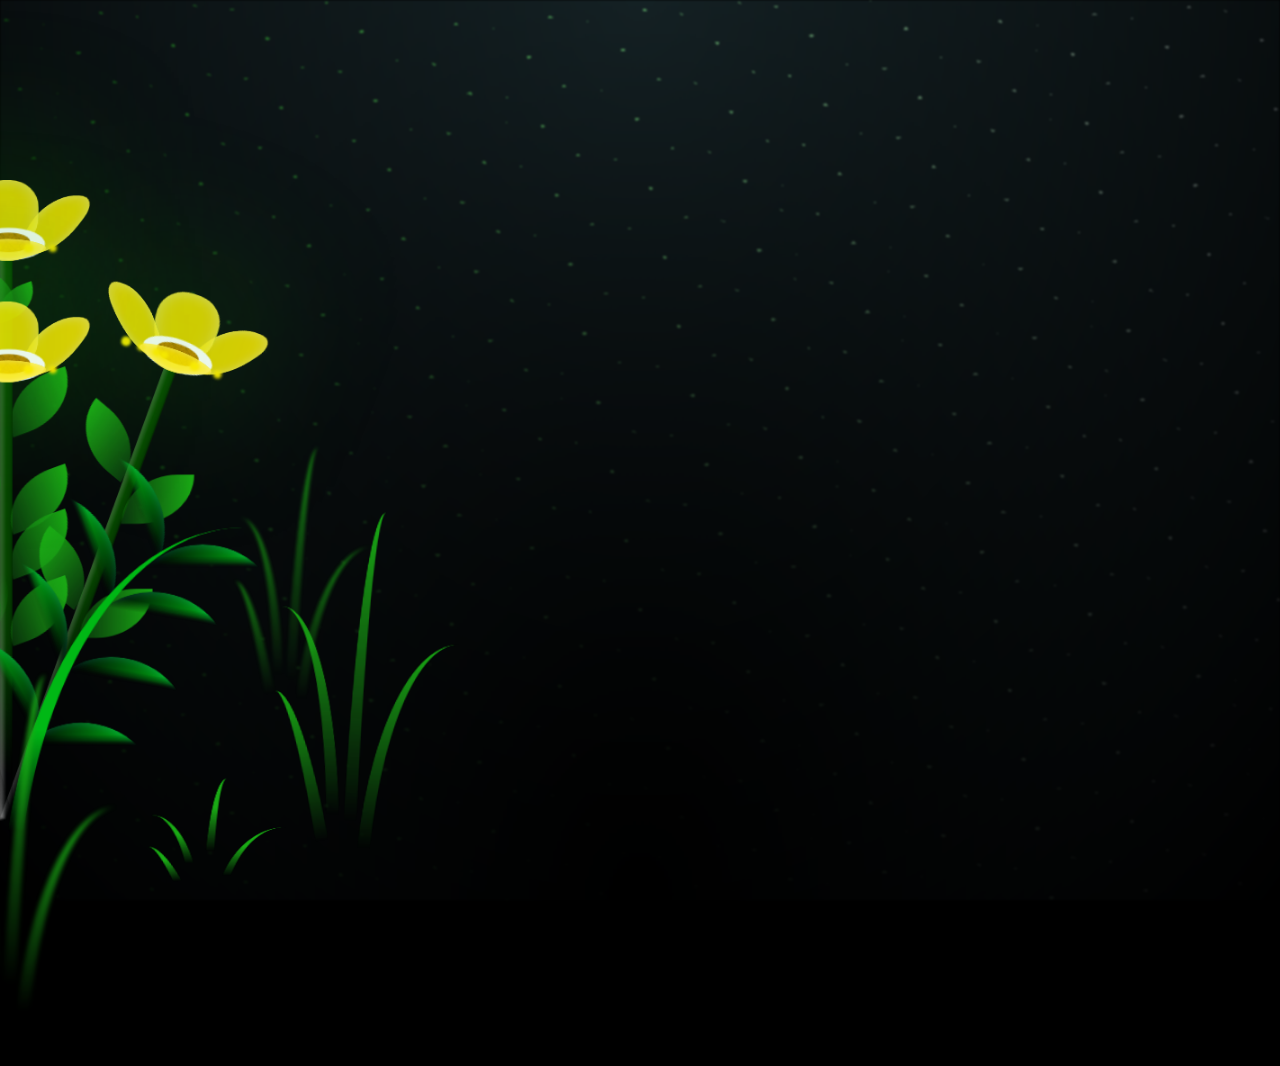
==== commit 173f58c4: "Update FLORES.html" ====
--- a/DATOS/FLORES.html
+++ b/DATOS/FLORES.html
@@ -275,5 +275,8 @@
         </div>
       </div>
             </div>
+    <div class="dedicatoria">
+    Aunque estamos pasando por momentos difíciles, no quise dejar pasar la oportunidad de hacerte este detalle. Aunque sea en línea, quiero que sepas que significa muchísimo para mí. Te amo con todo mi corazón y eres todo en mi vida.
+</div>
   </body>
 </html>
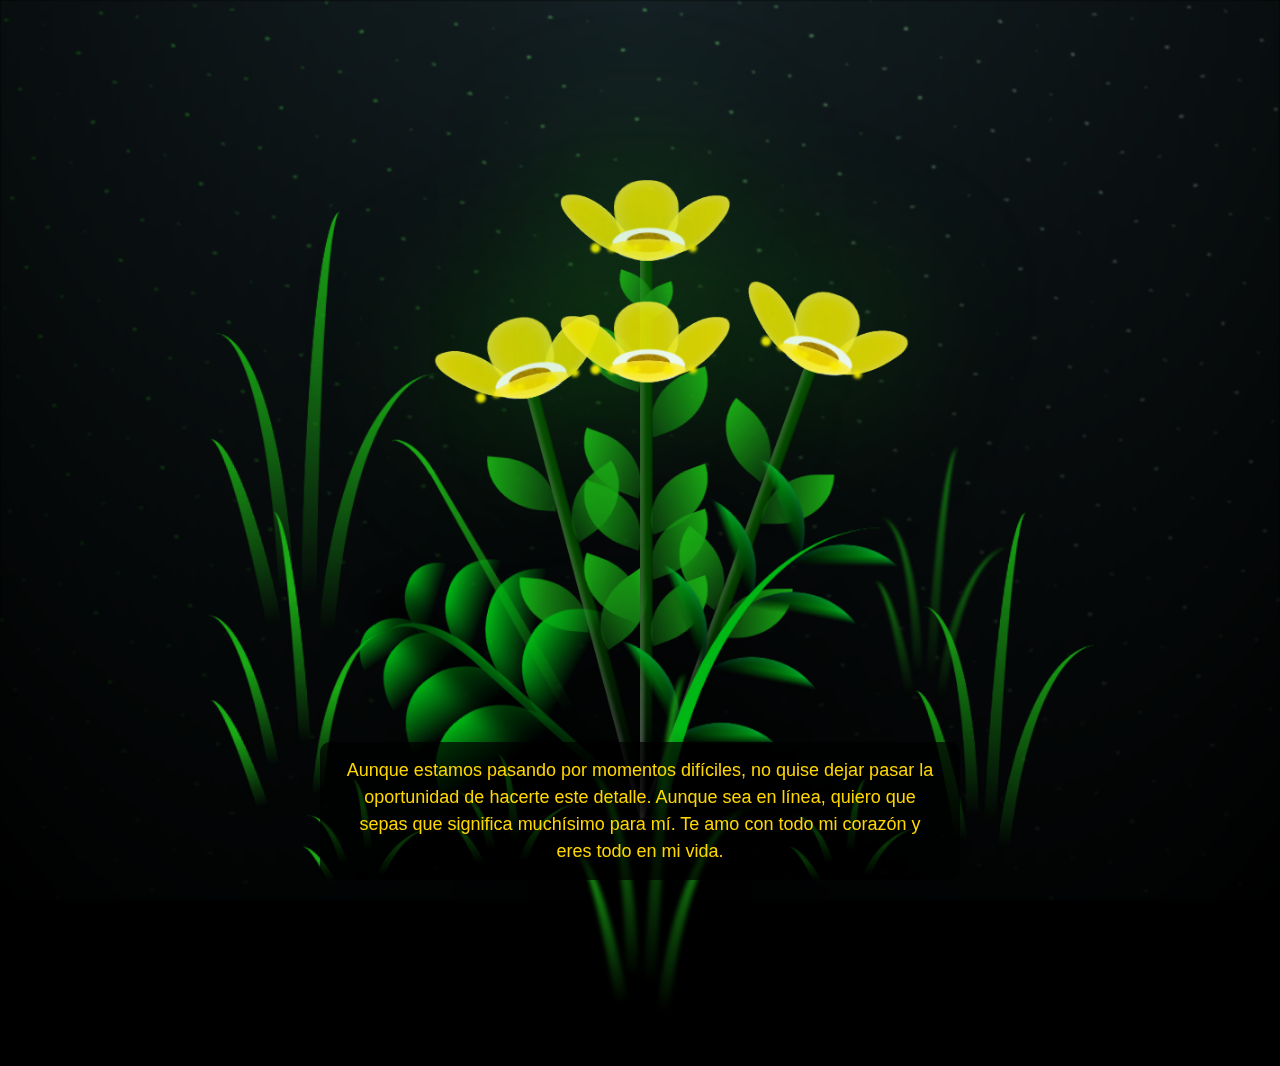
==== commit 29e9fa20: "Update FLORES.html" ====
--- a/DATOS/FLORES.html
+++ b/DATOS/FLORES.html
@@ -275,6 +275,8 @@
         </div>
       </div>
             </div>
+    </div>
+    <script src="main.js"></script>
     <div class="dedicatoria">
     Aunque estamos pasando por momentos difíciles, no quise dejar pasar la oportunidad de hacerte este detalle. Aunque sea en línea, quiero que sepas que significa muchísimo para mí. Te amo con todo mi corazón y eres todo en mi vida.
 </div>
--- a/DATOS/css/main.css
+++ b/DATOS/css/main.css
@@ -1349,4 +1349,39 @@
           animation-play-state: paused !important;
 }/*# sourceMappingURL=main.css.map */
 
-
+.dedicatoria {
+    position: fixed;
+    bottom: 20px;
+    left: 50%;
+    transform: translateX(-50%);
+    text-align: center;
+    font-family: 'Arial', sans-serif;
+    font-size: 18px;
+    color: #FFD700; /* Amarillo dorado */
+    background-color: rgba(0, 0, 0, 0.7); /* Fondo semitransparente */
+    padding: 15px 25px;
+    border-radius: 10px;
+    max-width: 80%;
+    line-height: 1.5;
+    z-index: 1000;
+}
+
+/* Ajustes para móviles */
+@media (max-width: 768px) {
+    .dedicatoria {
+        font-size: 16px; /* Reducir el tamaño de la fuente */
+        padding: 10px 15px; /* Reducir el padding */
+        max-width: 90%; /* Aumentar el ancho máximo */
+        bottom: 10px; /* Ajustar la posición inferior */
+    }
+}
+
+/* Ajustes para pantallas muy pequeñas (ej: smartphones pequeños) */
+@media (max-width: 480px) {
+    .dedicatoria {
+        font-size: 14px; /* Fuente aún más pequeña */
+        padding: 8px 12px; /* Padding más reducido */
+        max-width: 95%; /* Ocupar casi toda la pantalla */
+        bottom: 5px; /* Más cerca del borde inferior */
+    }
+}
